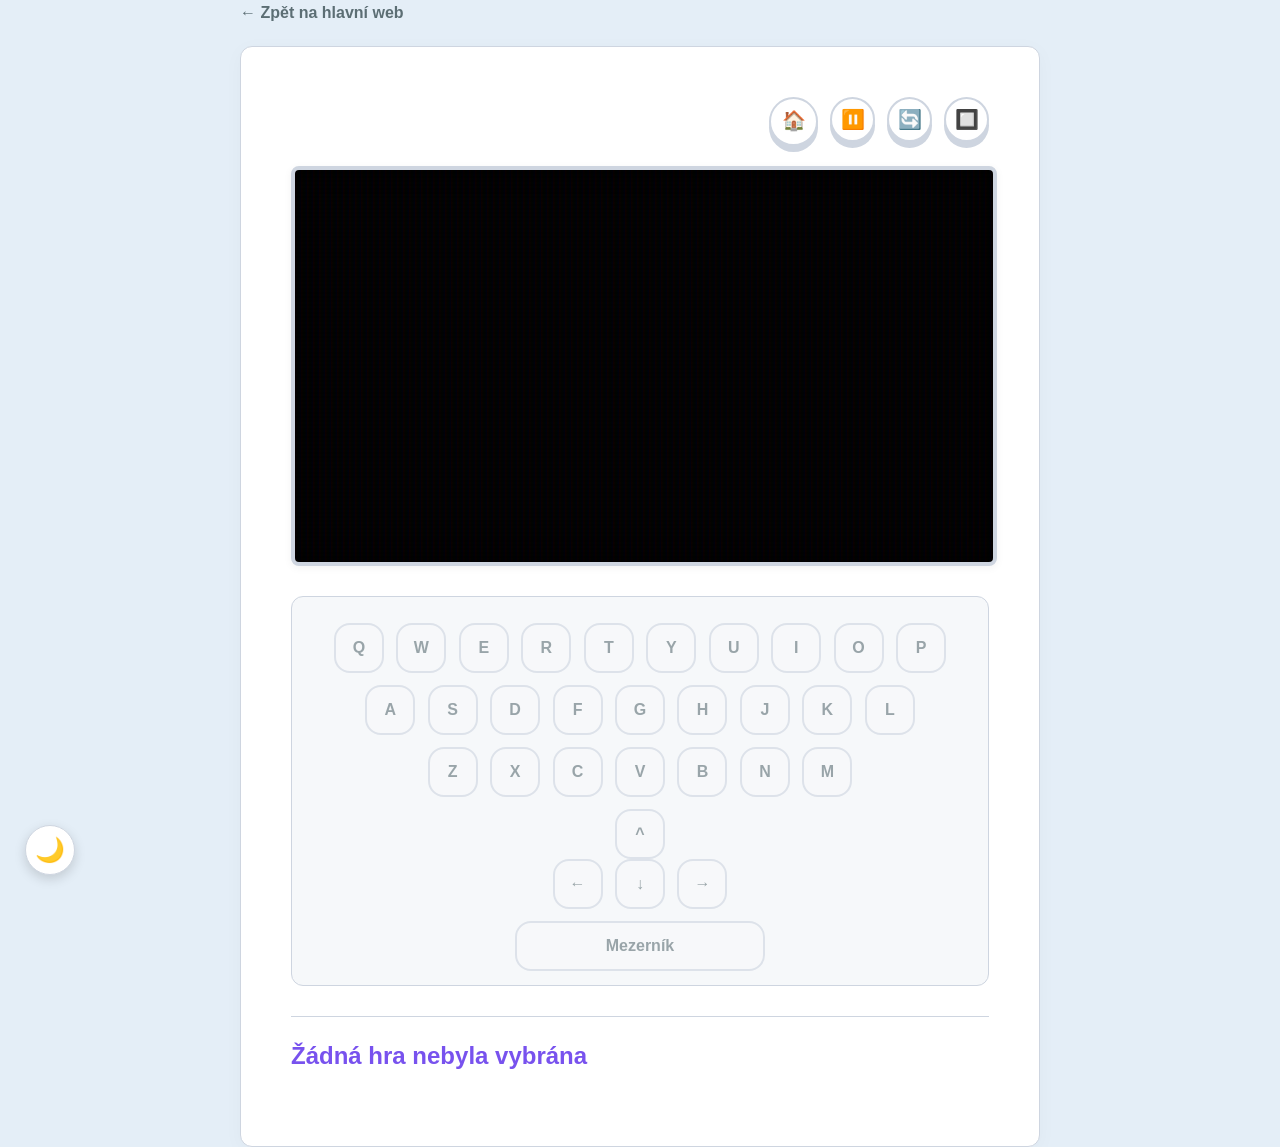
==== game.html @ f115876b "first game" ====
<!DOCTYPE html>
<html lang="cs">
<head>
	<meta charset="UTF-8">
	<meta name="viewport" content="width=device-width, initial-scale=1.0">
	<title>Moje Hry |</title>
	<link rel="stylesheet" href="assets/css/root.css">
	<link rel="stylesheet" href="assets/css/game.css">
	<script src="assets/js/theme.js" defer></script>
	</head>
<body>
	<button class="theme-toggle" id="themeToggle" title="Přepnout světlý/tmavý režim">🌙</button>

	<nav class="top-nav">
		<a href="index.html" class="nav-link">&larr; Zpět na hlavní web</a>
	</nav>

	<main class="article-container game-console">

		<header class="console-header">
			<div class="console-controls">
				<a href="index.html" class="btn btn-round" title="Zpět do menu">🏠</a>
				<button class="btn btn-round" id="btn-pause" title="Pozastavit">⏸️</button>
				<button class="btn btn-round" id="btn-reload" title="Znovu načíst">🔄</button>
				<button class="btn btn-round" id="btn-fullscreen" title="Celé okno">🔲</button>
			</div>
		</header>

		<section class="game-screen-wrapper">
			<canvas id="game-canvas" width="800" height="450">
				Tvůj prohlížeč nepodporuje HTML5 Canvas.
			</canvas>
		</section>

	<section class="virtual-keyboard">
		<div class="keyboard-row">
			<button class="btn kbd-key key-pressed" data-key="KeyQ">Q</button>
			<button class="btn kbd-key key-pressed" data-key="KeyW">W</button>
			<button class="btn kbd-key key-pressed" data-key="KeyE">E</button>
			<button class="btn kbd-key key-pressed" data-key="KeyR">R</button>
			<button class="btn kbd-key key-pressed" data-key="KeyT">T</button>
			<button class="btn kbd-key key-pressed" data-key="KeyY">Y</button>
			<button class="btn kbd-key key-pressed" data-key="KeyU">U</button>
			<button class="btn kbd-key key-pressed" data-key="KeyI">I</button>
			<button class="btn kbd-key key-pressed" data-key="KeyO">O</button>
			<button class="btn kbd-key key-pressed" data-key="KeyP">P</button>
		</div>

		<div class="keyboard-row row-offset-1">
			<button class="btn kbd-key key-pressed" data-key="KeyA">A</button>
			<button class="btn kbd-key key-pressed" data-key="KeyS">S</button>
			<button class="btn kbd-key key-pressed" data-key="KeyD">D</button>
			<button class="btn kbd-key key-pressed" data-key="KeyF">F</button>
			<button class="btn kbd-key key-pressed" data-key="KeyG">G</button>
			<button class="btn kbd-key key-pressed" data-key="KeyH">H</button>
			<button class="btn kbd-key key-pressed" data-key="KeyJ">J</button>
			<button class="btn kbd-key key-pressed" data-key="KeyK">K</button>
			<button class="btn kbd-key key-pressed" data-key="KeyL">L</button>
		</div>

		<div class="keyboard-row row-offset-2">
			<button class="btn kbd-key key-pressed" data-key="KeyZ">Z</button>
			<button class="btn kbd-key key-pressed" data-key="KeyX">X</button>
			<button class="btn kbd-key key-pressed" data-key="KeyC">C</button>
			<button class="btn kbd-key key-pressed" data-key="KeyV">V</button>
			<button class="btn kbd-key key-pressed" data-key="KeyB">B</button>
			<button class="btn kbd-key key-pressed" data-key="KeyN">N</button>
			<button class="btn kbd-key key-pressed" data-key="KeyM">M</button>
		</div>

		<div class="keyboard-row row-offset-3">
			<div class="arrow-block">
				<div class="arrow-row">
					<button class="btn kbd-key key-pressed" data-key="ArrowUp">^</button>
				</div>
				<div class="arrow-row">
					<button class="btn kbd-key key-pressed" data-key="ArrowLeft">←</button>
					<button class="btn kbd-key key-pressed" data-key="ArrowDown">↓</button>
					<button class="btn kbd-key key-pressed" data-key="ArrowRight">→</button>
				</div>
			</div>
		</div>

		<div class="keyboard-row bottom-row">
			<button class="btn kbd-key key-pressed key-wide" data-key="Space">Mezerník</button>
		</div>
	</section>

		<section class="game-description">
			<h2></h2>
			<p></p>
		</section>

	</main>

<script src="assets/js/game.js" defer></script>
</body>
</html>
---- assets/css/root.css ----
:root {
	--bg-body: #e4eef7;
	--bg-content: #ffffff;
	--text-main: #0f172a;
	--text-muted: #5c6e74;
	--accent: #7852ee;
	--code-bg: #f6f8fa;
	--border: #ced5e0;
	--table-even: #f8f9fa;
	--table-hover: #f1f3f5;
}

html {
    scroll-behavior: smooth;
}

body.dark-mode {
	--bg-body: #0a1128;
	--bg-content: #121e3b;
	--text-main: #e2e8f0;
	--text-muted: #94a3b8;
	--accent: #8b5cf6;
	--code-bg: #0b0f19;
	--border: #3d4e66;
	--table-even: #161e2e;
	--table-hover: #334155;
}

body {
	font-family: -apple-system, BlinkMacSystemFont, "Segoe UI", Roboto, Helvetica, Arial, sans-serif;
	line-height: 1.6;
	color: var(--text-main);
	background-color: var(--bg-body);
	margin: 0;
	padding: 0;
}

.article-container {
	max-width: 800px;
	margin: 0 auto;
	background: var(--bg-content);
	padding: 50px;
	border-radius: 12px;
	box-shadow: 0 4px 20px rgba(0,0,0,0.03);
	border: 1px solid var(--border);
}

.top-nav {
	max-width: 800px;
	margin: 0 auto 20px auto;
}

.nav-link {
	color: var(--text-muted);
	text-decoration: none;
	font-weight: 600;
	transition: color 0.2s;
}
.nav-link:hover { color: var(--accent); }

.theme-toggle {
	position: fixed;
	bottom: 25px;
	left: 25px;
	background-color: var(--bg-content);
	color: var(--text-main);
	border: 1px solid var(--border);
	border-radius: 50%;
	width: 50px;
	height: 50px;
	font-size: 1.5rem;
	cursor: pointer;
	box-shadow: 0 4px 12px rgba(0,0,0,0.15);
	transition: all 0.3s ease;
	display: flex;
	justify-content: center;
	align-items: center;
	z-index: 1000;
}

.theme-toggle:hover {
	transform: scale(1.1) rotate(15deg);
	border-color: var(--accent);
}
---- assets/css/game.css ----
.btn {
	display: inline-flex;
	align-items: center;
	justify-content: center;
	padding: 4px 4px; 
	font-size: 1rem; 
	color: var(--text-main);
	text-decoration: none; 
	border: 2px solid var(--border); 
	border-radius: 16px;
	background: var(--bg-content);
	white-space: nowrap;
	flex-shrink: 0;
	transition: transform 0.15s ease, box-shadow 0.15s ease, background-color 0.3s ease, color 0.3s ease;
	box-shadow: 0 6px 0 var(--border);
	transform: translateY(0);
}

.btn:hover { 
	background-color: var(--bg-body); 
	color: var(--accent); 
	transform: translateY(-3px); 
	box-shadow: 0 9px 0 var(--border);
}

.btn:active {
	transform: translateY(6px);
	box-shadow: 0 0px 0 var(--border);
}


/* ==========================================================================
   HLAVNÍ KONSTRUKCE KONZOLE ("Papír")
   ========================================================================== */

.game-console {
    position: relative; /* Pro absolutní pozicování prvků uvnitř, pokud bude potřeba */
    display: block;
    box-sizing: border-box;
}

/* Hlavička konzole - zarovnání kulatých tlačítek doprava */
.console-header {
    display: block;
    text-align: right;
    margin-bottom: 20px;
}

.console-controls {
    display: inline-flex;
    gap: 12px; /* Mezera mezi kulatými tlačítky */
}

/* Úprava tvého .btn na dokonale kulaté tlačítko */
.btn.btn-round {
    width: 45px;
    height: 45px;
    border-radius: 50%;
    padding: 0;
    font-size: 1.2rem;
}


/* ==========================================================================
   HERNÍ OBRAZOVKA (V základu černá, s pevným poměrem stran)
   ========================================================================== */

.game-screen-wrapper {
    width: 100%;
    background-color: #000000; /* Základní černá obrazovky */
    border: 4px solid var(--border);
    border-radius: 8px;
    box-shadow: inset 0 0 20px rgba(0, 0, 0, 0.85), 0 2px 8px rgba(0,0,0,0.05);
    margin-bottom: 30px;
    overflow: hidden;
    
    /* Vytvoření iluze retro CRT/konzole pomocí jemného přechodu */
    background-image: linear-gradient(rgba(18, 16, 16, 0) 50%, rgba(0, 0, 0, 0.25) 50%), 
                      linear-gradient(90deg, rgba(255, 0, 0, 0.06), rgba(0, 255, 0, 0.02), rgba(0, 0, 255, 0.06));
    background-size: 100% 4px, 6px 100%;
}

#game-canvas {
    display: block;
    width: 100%;       /* Responzivní šířka - přizpůsobí se papíru */
    height: auto;      /* Automatická výška pro zachování poměru stran */
    max-width: 100%;
    aspect-ratio: 16 / 9; /* Nativní zachování poměru stran 16:9 */
    box-sizing: border-box;
}


/* ==========================================================================
   VIRTUÁLNÍ KLÁVESNICE (Rozložení a stavy kláves)
   ========================================================================== */

.virtual-keyboard {
    background-color: var(--code-bg); /* Mírně odlišené pozadí pro sekci klávesnice */
    border: 1px solid var(--border);
    border-radius: 12px;
    padding: 20px;
    margin-bottom: 30px;
    display: block;
}

/* Řádky klávesnice zarovnané na střed */
.keyboard-row {
    display: block;
    text-align: center;
    margin-bottom: 12px;
}

.keyboard-row:last-child {
    margin-bottom: 0;
}

/* Obecná definice klávesy vycházející z tvého .btn */
.kbd-key {
    min-width: 50px;
    height: 50px;
    margin: 0 4px;
    font-weight: bold;
    cursor: default; /* V základu neaktivní klávesy nemají "hand" kurzor */
    user-select: none;
}

/* Široká klávesa (např. Mezerník) */
.kbd-key.key-wide {
    width: 250px;
}


/* 1. STAV: Permanentně zmáčknuté (Neaktivní klávesy pro danou hru)
   Vynutíme vizuální stav z tvého .btn:active, ale zrušíme hover efekty a animace. */
.kbd-key.key-pressed {
    transform: translateY(6px) !important;
    box-shadow: 0 0px 0 var(--border) !important;
    background-color: var(--table-even) !important;
    color: var(--text-muted) !important;
    opacity: 0.6;
    pointer-events: none; /* Uživatel na ně nemůže klikat, myš je ignoruje */
}


/* 2. STAV: Aktivní klávesy (Ty, kterými se hra ovládá a uživatel s nimi pracuje)
   Zde vrátíme standardní chování tlačítka z tvého CSS a přidáme kurzor ruky. */
.kbd-key.key-active {
    opacity: 1;
    cursor: pointer;
    pointer-events: auto; /* Lze na ně klikat myší */
    
    /* Přepsání permanentního stisku zpět na výchozí "nezmáčknutý" 3D stav tvého .btn */
    transform: translateY(0) !important;
    box-shadow: 0 6px 0 var(--border) !important;
    background: var(--bg-content) !important;
    color: var(--text-main) !important;
}

/* Hover efekt pro aktivní klávesu */
.kbd-key.key-active:hover {
    background-color: var(--bg-body) !important; 
    color: var(--accent) !important; 
    transform: translateY(-3px) !important; 
    box-shadow: 0 9px 0 var(--border) !important;
}

/* Fyzický stisk (kliknutí myší NEBO simulace přes JS při stisku na reálné klávesnici) */
.kbd-key.key-active:active,
.kbd-key.key-active.is-down {
    transform: translateY(6px) !important;
    box-shadow: 0 0px 0 var(--border) !important;
    background-color: var(--accent) !important; /* Visual feedback: při stisku se rozsvítí barvou akcentu */
    color: #ffffff !important;
}


/* ==========================================================================
   POPISEK POD KLÁVESNICÍ
   ========================================================================== */

.game-description {
    margin-top: 20px;
    border-top: 1px solid var(--border);
    padding-top: 20px;
}

.game-description h2 {
    color: var(--accent);
    margin-top: 0;
    font-size: 1.5rem;
}
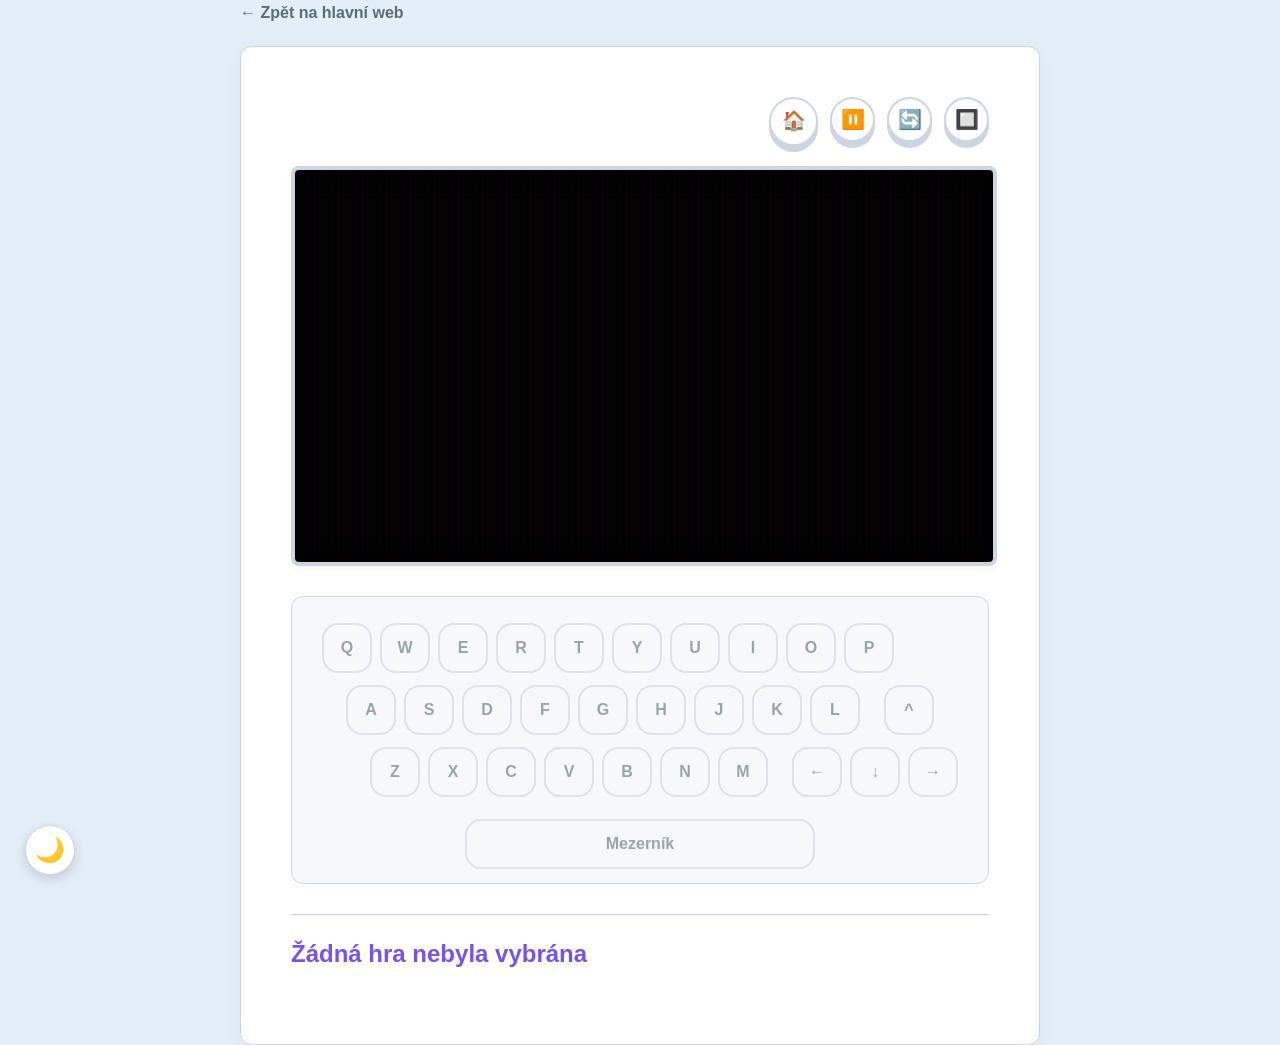
==== commit c314d77f: "Better virtual keyboard" ====
--- a/game.html
+++ b/game.html
@@ -3,7 +3,7 @@
 <head>
 	<meta charset="UTF-8">
 	<meta name="viewport" content="width=device-width, initial-scale=1.0">
-	<title>Moje Hry |</title>
+	<title></title>
 	<link rel="stylesheet" href="assets/css/root.css">
 	<link rel="stylesheet" href="assets/css/game.css">
 	<script src="assets/js/theme.js" defer></script>
@@ -34,50 +34,51 @@
 
 	<section class="virtual-keyboard">
 		<div class="keyboard-row">
-			<button class="btn kbd-key key-pressed" data-key="KeyQ">Q</button>
-			<button class="btn kbd-key key-pressed" data-key="KeyW">W</button>
-			<button class="btn kbd-key key-pressed" data-key="KeyE">E</button>
-			<button class="btn kbd-key key-pressed" data-key="KeyR">R</button>
-			<button class="btn kbd-key key-pressed" data-key="KeyT">T</button>
-			<button class="btn kbd-key key-pressed" data-key="KeyY">Y</button>
-			<button class="btn kbd-key key-pressed" data-key="KeyU">U</button>
-			<button class="btn kbd-key key-pressed" data-key="KeyI">I</button>
-			<button class="btn kbd-key key-pressed" data-key="KeyO">O</button>
-			<button class="btn kbd-key key-pressed" data-key="KeyP">P</button>
+			<div class="keys-main">
+				<button class="btn kbd-key key-pressed" data-key="KeyQ">Q</button>
+				<button class="btn kbd-key key-pressed" data-key="KeyW">W</button>
+				<button class="btn kbd-key key-pressed" data-key="KeyE">E</button>
+				<button class="btn kbd-key key-pressed" data-key="KeyR">R</button>
+				<button class="btn kbd-key key-pressed" data-key="KeyT">T</button>
+				<button class="btn kbd-key key-pressed" data-key="KeyY">Y</button>
+				<button class="btn kbd-key key-pressed" data-key="KeyU">U</button>
+				<button class="btn kbd-key key-pressed" data-key="KeyI">I</button>
+				<button class="btn kbd-key key-pressed" data-key="KeyO">O</button>
+				<button class="btn kbd-key key-pressed" data-key="KeyP">P</button>
+			</div>
 		</div>
 
-		<div class="keyboard-row row-offset-1">
-			<button class="btn kbd-key key-pressed" data-key="KeyA">A</button>
-			<button class="btn kbd-key key-pressed" data-key="KeyS">S</button>
-			<button class="btn kbd-key key-pressed" data-key="KeyD">D</button>
-			<button class="btn kbd-key key-pressed" data-key="KeyF">F</button>
-			<button class="btn kbd-key key-pressed" data-key="KeyG">G</button>
-			<button class="btn kbd-key key-pressed" data-key="KeyH">H</button>
-			<button class="btn kbd-key key-pressed" data-key="KeyJ">J</button>
-			<button class="btn kbd-key key-pressed" data-key="KeyK">K</button>
-			<button class="btn kbd-key key-pressed" data-key="KeyL">L</button>
+		<div class="keyboard-row">
+			<div class="keys-main row-offset-1">
+				<button class="btn kbd-key key-pressed" data-key="KeyA">A</button>
+				<button class="btn kbd-key key-pressed" data-key="KeyS">S</button>
+				<button class="btn kbd-key key-pressed" data-key="KeyD">D</button>
+				<button class="btn kbd-key key-pressed" data-key="KeyF">F</button>
+				<button class="btn kbd-key key-pressed" data-key="KeyG">G</button>
+				<button class="btn kbd-key key-pressed" data-key="KeyH">H</button>
+				<button class="btn kbd-key key-pressed" data-key="KeyJ">J</button>
+				<button class="btn kbd-key key-pressed" data-key="KeyK">K</button>
+				<button class="btn kbd-key key-pressed" data-key="KeyL">L</button>
+			</div>
+			<div class="keys-arrows arrow-up-row">
+				<button class="btn kbd-key key-pressed" data-key="ArrowUp">^</button>
+			</div>
 		</div>
 
-		<div class="keyboard-row row-offset-2">
-			<button class="btn kbd-key key-pressed" data-key="KeyZ">Z</button>
-			<button class="btn kbd-key key-pressed" data-key="KeyX">X</button>
-			<button class="btn kbd-key key-pressed" data-key="KeyC">C</button>
-			<button class="btn kbd-key key-pressed" data-key="KeyV">V</button>
-			<button class="btn kbd-key key-pressed" data-key="KeyB">B</button>
-			<button class="btn kbd-key key-pressed" data-key="KeyN">N</button>
-			<button class="btn kbd-key key-pressed" data-key="KeyM">M</button>
-		</div>
-
-		<div class="keyboard-row row-offset-3">
-			<div class="arrow-block">
-				<div class="arrow-row">
-					<button class="btn kbd-key key-pressed" data-key="ArrowUp">^</button>
-				</div>
-				<div class="arrow-row">
-					<button class="btn kbd-key key-pressed" data-key="ArrowLeft">←</button>
-					<button class="btn kbd-key key-pressed" data-key="ArrowDown">↓</button>
-					<button class="btn kbd-key key-pressed" data-key="ArrowRight">→</button>
-				</div>
+		<div class="keyboard-row">
+			<div class="keys-main row-offset-2">
+				<button class="btn kbd-key key-pressed" data-key="KeyZ">Z</button>
+				<button class="btn kbd-key key-pressed" data-key="KeyX">X</button>
+				<button class="btn kbd-key key-pressed" data-key="KeyC">C</button>
+				<button class="btn kbd-key key-pressed" data-key="KeyV">V</button>
+				<button class="btn kbd-key key-pressed" data-key="KeyB">B</button>
+				<button class="btn kbd-key key-pressed" data-key="KeyN">N</button>
+				<button class="btn kbd-key key-pressed" data-key="KeyM">M</button>
+			</div>
+			<div class="keys-arrows">
+				<button class="btn kbd-key key-pressed" data-key="ArrowLeft">←</button>
+				<button class="btn kbd-key key-pressed" data-key="ArrowDown">↓</button>
+				<button class="btn kbd-key key-pressed" data-key="ArrowRight">→</button>
 			</div>
 		</div>
 
--- a/assets/css/game.css
+++ b/assets/css/game.css
@@ -28,149 +28,154 @@
 	box-shadow: 0 0px 0 var(--border);
 }
 
-
-/* ==========================================================================
-   HLAVNÍ KONSTRUKCE KONZOLE ("Papír")
-   ========================================================================== */
-
 .game-console {
-    position: relative; /* Pro absolutní pozicování prvků uvnitř, pokud bude potřeba */
-    display: block;
-    box-sizing: border-box;
+	position: relative;
+	display: block;
+	box-sizing: border-box;
 }
 
-/* Hlavička konzole - zarovnání kulatých tlačítek doprava */
 .console-header {
-    display: block;
-    text-align: right;
-    margin-bottom: 20px;
+	display: block;
+	text-align: right;
+	margin-bottom: 20px;
 }
 
 .console-controls {
-    display: inline-flex;
-    gap: 12px; /* Mezera mezi kulatými tlačítky */
+	display: inline-flex;
+	gap: 12px;
 }
 
-/* Úprava tvého .btn na dokonale kulaté tlačítko */
 .btn.btn-round {
-    width: 45px;
-    height: 45px;
-    border-radius: 50%;
-    padding: 0;
-    font-size: 1.2rem;
+	width: 45px;
+	height: 45px;
+	border-radius: 50%;
+	padding: 0;
+	font-size: 1.2rem;
+}
+
+.game-screen-wrapper {
+	width: 100%;
+	background-color: #000000;
+	border: 4px solid var(--border);
+	border-radius: 8px;
+	box-shadow: inset 0 0 20px rgba(0, 0, 0, 0.85), 0 2px 8px rgba(0,0,0,0.05);
+	margin-bottom: 30px;
+	overflow: hidden;
+	
+	background-image: linear-gradient(rgba(18, 16, 16, 0) 50%, rgba(0, 0, 0, 0.25) 50%), 
+					  linear-gradient(90deg, rgba(255, 0, 0, 0.06), rgba(0, 255, 0, 0.02), rgba(0, 0, 255, 0.06));
+	background-size: 100% 4px, 6px 100%;
+}
+
+#game-canvas {
+	display: block;
+	width: 100%;
+	height: auto;
+	max-width: 100%;
+	aspect-ratio: 16 / 9;
+	box-sizing: border-box;
+}
+
+.virtual-keyboard {
+	background-color: var(--code-bg);
+	border: 1px solid var(--border);
+	border-radius: 12px;
+	padding: 20px 30px;
+	margin-bottom: 30px;
+	display: flex;
+	flex-direction: column;
+	align-items: center;
+}
+
+.keyboard-row {
+	display: flex;
+	text-align: center;
+	margin-bottom: 12px;
+	width: 100%;
+	max-width: 750px;
+}
+
+.keyboard-row:last-child {
+	margin-bottom: 0;
+}
+
+.keys-main {
+	display: flex;
+	gap: 8px;
+}
+
+.row-offset-1 {
+	margin-left: 24px;
+}
+
+.row-offset-2 {
+	margin-left: 48px;
+}
+
+.keys-arrows {
+	display: flex;
+	gap: 8px;
+	margin-left: auto;
+	width: 166px;
+}
+
+.arrow-up-row {
+	justify-content: center;
+}
+
+.bottom-row {
+	justify-content: center;
+	margin-top: 10px;
+}
+
+.kbd-key {
+	min-width: 50px;
+	height: 50px;
+	margin: 0;
+	font-weight: bold;
+	cursor: default;
+	user-select: none;
+	box-sizing: border-box;
+}
+
+.kbd-key.key-wide {
+	width: 350px;
 }
 
 
-/* ==========================================================================
-   HERNÍ OBRAZOVKA (V základu černá, s pevným poměrem stran)
-   ========================================================================== */
-
-.game-screen-wrapper {
-    width: 100%;
-    background-color: #000000; /* Základní černá obrazovky */
-    border: 4px solid var(--border);
-    border-radius: 8px;
-    box-shadow: inset 0 0 20px rgba(0, 0, 0, 0.85), 0 2px 8px rgba(0,0,0,0.05);
-    margin-bottom: 30px;
-    overflow: hidden;
-    
-    /* Vytvoření iluze retro CRT/konzole pomocí jemného přechodu */
-    background-image: linear-gradient(rgba(18, 16, 16, 0) 50%, rgba(0, 0, 0, 0.25) 50%), 
-                      linear-gradient(90deg, rgba(255, 0, 0, 0.06), rgba(0, 255, 0, 0.02), rgba(0, 0, 255, 0.06));
-    background-size: 100% 4px, 6px 100%;
+.kbd-key.key-pressed {
+	transform: translateY(6px) !important;
+	box-shadow: 0 0px 0 var(--border) !important;
+	background-color: var(--table-even) !important;
+	color: var(--text-muted) !important;
+	opacity: 0.6;
+	pointer-events: none;
 }
 
-#game-canvas {
-    display: block;
-    width: 100%;       /* Responzivní šířka - přizpůsobí se papíru */
-    height: auto;      /* Automatická výška pro zachování poměru stran */
-    max-width: 100%;
-    aspect-ratio: 16 / 9; /* Nativní zachování poměru stran 16:9 */
-    box-sizing: border-box;
+.kbd-key.key-active {
+	opacity: 1;
+	cursor: pointer;
+	pointer-events: auto;
+	
+	transform: translateY(0) !important;
+	box-shadow: 0 6px 0 var(--border) !important;
+	background: var(--bg-content) !important;
+	color: var(--text-main) !important;
 }
 
-
-/* ==========================================================================
-   VIRTUÁLNÍ KLÁVESNICE (Rozložení a stavy kláves)
-   ========================================================================== */
-
-.virtual-keyboard {
-    background-color: var(--code-bg); /* Mírně odlišené pozadí pro sekci klávesnice */
-    border: 1px solid var(--border);
-    border-radius: 12px;
-    padding: 20px;
-    margin-bottom: 30px;
-    display: block;
+.kbd-key.key-active:hover {
+	background-color: var(--bg-body) !important; 
+	color: var(--accent) !important; 
+	transform: translateY(-3px) !important; 
+	box-shadow: 0 9px 0 var(--border) !important;
 }
 
-/* Řádky klávesnice zarovnané na střed */
-.keyboard-row {
-    display: block;
-    text-align: center;
-    margin-bottom: 12px;
-}
-
-.keyboard-row:last-child {
-    margin-bottom: 0;
-}
-
-/* Obecná definice klávesy vycházející z tvého .btn */
-.kbd-key {
-    min-width: 50px;
-    height: 50px;
-    margin: 0 4px;
-    font-weight: bold;
-    cursor: default; /* V základu neaktivní klávesy nemají "hand" kurzor */
-    user-select: none;
-}
-
-/* Široká klávesa (např. Mezerník) */
-.kbd-key.key-wide {
-    width: 250px;
-}
-
-
-/* 1. STAV: Permanentně zmáčknuté (Neaktivní klávesy pro danou hru)
-   Vynutíme vizuální stav z tvého .btn:active, ale zrušíme hover efekty a animace. */
-.kbd-key.key-pressed {
-    transform: translateY(6px) !important;
-    box-shadow: 0 0px 0 var(--border) !important;
-    background-color: var(--table-even) !important;
-    color: var(--text-muted) !important;
-    opacity: 0.6;
-    pointer-events: none; /* Uživatel na ně nemůže klikat, myš je ignoruje */
-}
-
-
-/* 2. STAV: Aktivní klávesy (Ty, kterými se hra ovládá a uživatel s nimi pracuje)
-   Zde vrátíme standardní chování tlačítka z tvého CSS a přidáme kurzor ruky. */
-.kbd-key.key-active {
-    opacity: 1;
-    cursor: pointer;
-    pointer-events: auto; /* Lze na ně klikat myší */
-    
-    /* Přepsání permanentního stisku zpět na výchozí "nezmáčknutý" 3D stav tvého .btn */
-    transform: translateY(0) !important;
-    box-shadow: 0 6px 0 var(--border) !important;
-    background: var(--bg-content) !important;
-    color: var(--text-main) !important;
-}
-
-/* Hover efekt pro aktivní klávesu */
-.kbd-key.key-active:hover {
-    background-color: var(--bg-body) !important; 
-    color: var(--accent) !important; 
-    transform: translateY(-3px) !important; 
-    box-shadow: 0 9px 0 var(--border) !important;
-}
-
-/* Fyzický stisk (kliknutí myší NEBO simulace přes JS při stisku na reálné klávesnici) */
 .kbd-key.key-active:active,
 .kbd-key.key-active.is-down {
-    transform: translateY(6px) !important;
-    box-shadow: 0 0px 0 var(--border) !important;
-    background-color: var(--accent) !important; /* Visual feedback: při stisku se rozsvítí barvou akcentu */
-    color: #ffffff !important;
+	transform: translateY(6px) !important;
+	box-shadow: 0 0px 0 var(--border) !important;
+	background-color: var(--accent) !important;
+	color: #ffffff !important;
 }
 
 
@@ -179,13 +184,13 @@
    ========================================================================== */
 
 .game-description {
-    margin-top: 20px;
-    border-top: 1px solid var(--border);
-    padding-top: 20px;
+	margin-top: 20px;
+	border-top: 1px solid var(--border);
+	padding-top: 20px;
 }
 
 .game-description h2 {
-    color: var(--accent);
-    margin-top: 0;
-    font-size: 1.5rem;
+	color: var(--accent);
+	margin-top: 0;
+	font-size: 1.5rem;
 }
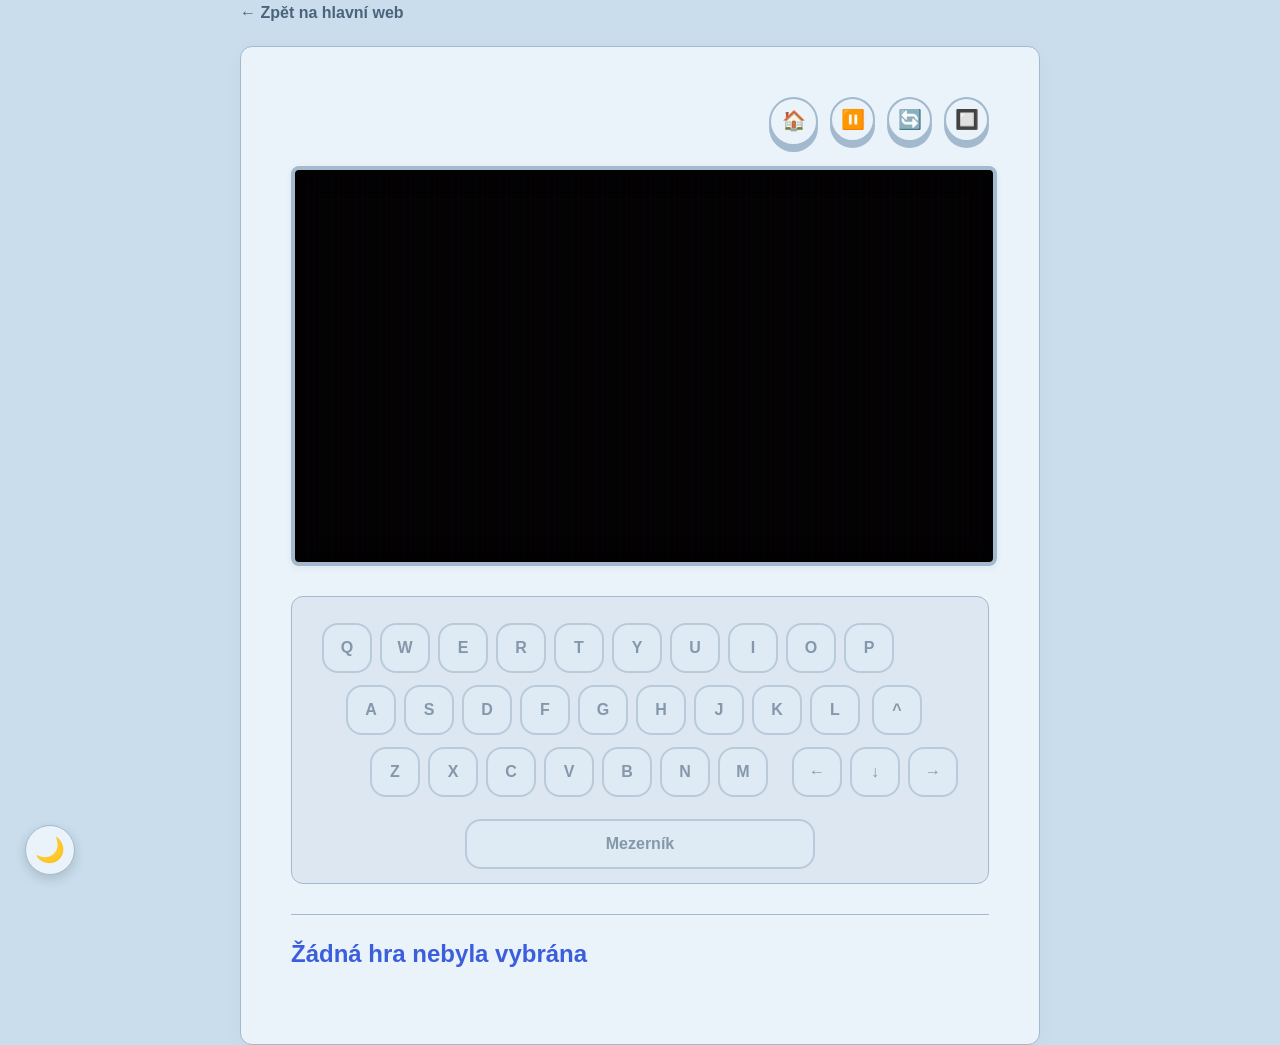
==== commit 6cf1a607: "Philosophy update" ====
--- a/game.html
+++ b/game.html
@@ -75,7 +75,7 @@
 				<button class="btn kbd-key key-pressed" data-key="KeyN">N</button>
 				<button class="btn kbd-key key-pressed" data-key="KeyM">M</button>
 			</div>
-			<div class="keys-arrows">
+			<div class="keys-arrows bottom-arrow-row">
 				<button class="btn kbd-key key-pressed" data-key="ArrowLeft">←</button>
 				<button class="btn kbd-key key-pressed" data-key="ArrowDown">↓</button>
 				<button class="btn kbd-key key-pressed" data-key="ArrowRight">→</button>
--- a/assets/css/root.css
+++ b/assets/css/root.css
@@ -1,29 +1,29 @@
 :root {
-	--bg-body: #e4eef7;
-	--bg-content: #ffffff;
-	--text-main: #0f172a;
-	--text-muted: #5c6e74;
-	--accent: #7852ee;
-	--code-bg: #f6f8fa;
-	--border: #ced5e0;
-	--table-even: #f8f9fa;
-	--table-hover: #f1f3f5;
+    --bg-body: #c9ddec;
+    --bg-content: #eaf2fa;
+    --text-main: #0a192f;
+    --text-muted: #4b637b;
+    --accent: #3b5edd;
+    --code-bg: #dde7f1;
+    --border: #a2b9ce;
+    --table-even: #dfecf7;
+    --table-hover: #caddf0;
+}
+
+body.dark-mode {
+    --bg-body: #060911;
+    --bg-content: #0d121c;
+    --text-main: #c4ceda;
+    --text-muted: #738090;
+    --accent: #606CA6;
+    --code-bg: #04060a;
+    --border: #283140;
+    --table-even: #101520;
+    --table-hover: #1b2333;
 }
 
 html {
     scroll-behavior: smooth;
-}
-
-body.dark-mode {
-	--bg-body: #0a1128;
-	--bg-content: #121e3b;
-	--text-main: #e2e8f0;
-	--text-muted: #94a3b8;
-	--accent: #8b5cf6;
-	--code-bg: #0b0f19;
-	--border: #3d4e66;
-	--table-even: #161e2e;
-	--table-hover: #334155;
 }
 
 body {
--- a/assets/css/game.css
+++ b/assets/css/game.css
@@ -121,6 +121,11 @@
 
 .arrow-up-row {
 	justify-content: center;
+	margin-left: -24px;
+}
+
+.bottom-arrow-row {
+	margin-left: 24px;
 }
 
 .bottom-row {
@@ -178,11 +183,6 @@
 	color: #ffffff !important;
 }
 
-
-/* ==========================================================================
-   POPISEK POD KLÁVESNICÍ
-   ========================================================================== */
-
 .game-description {
 	margin-top: 20px;
 	border-top: 1px solid var(--border);
